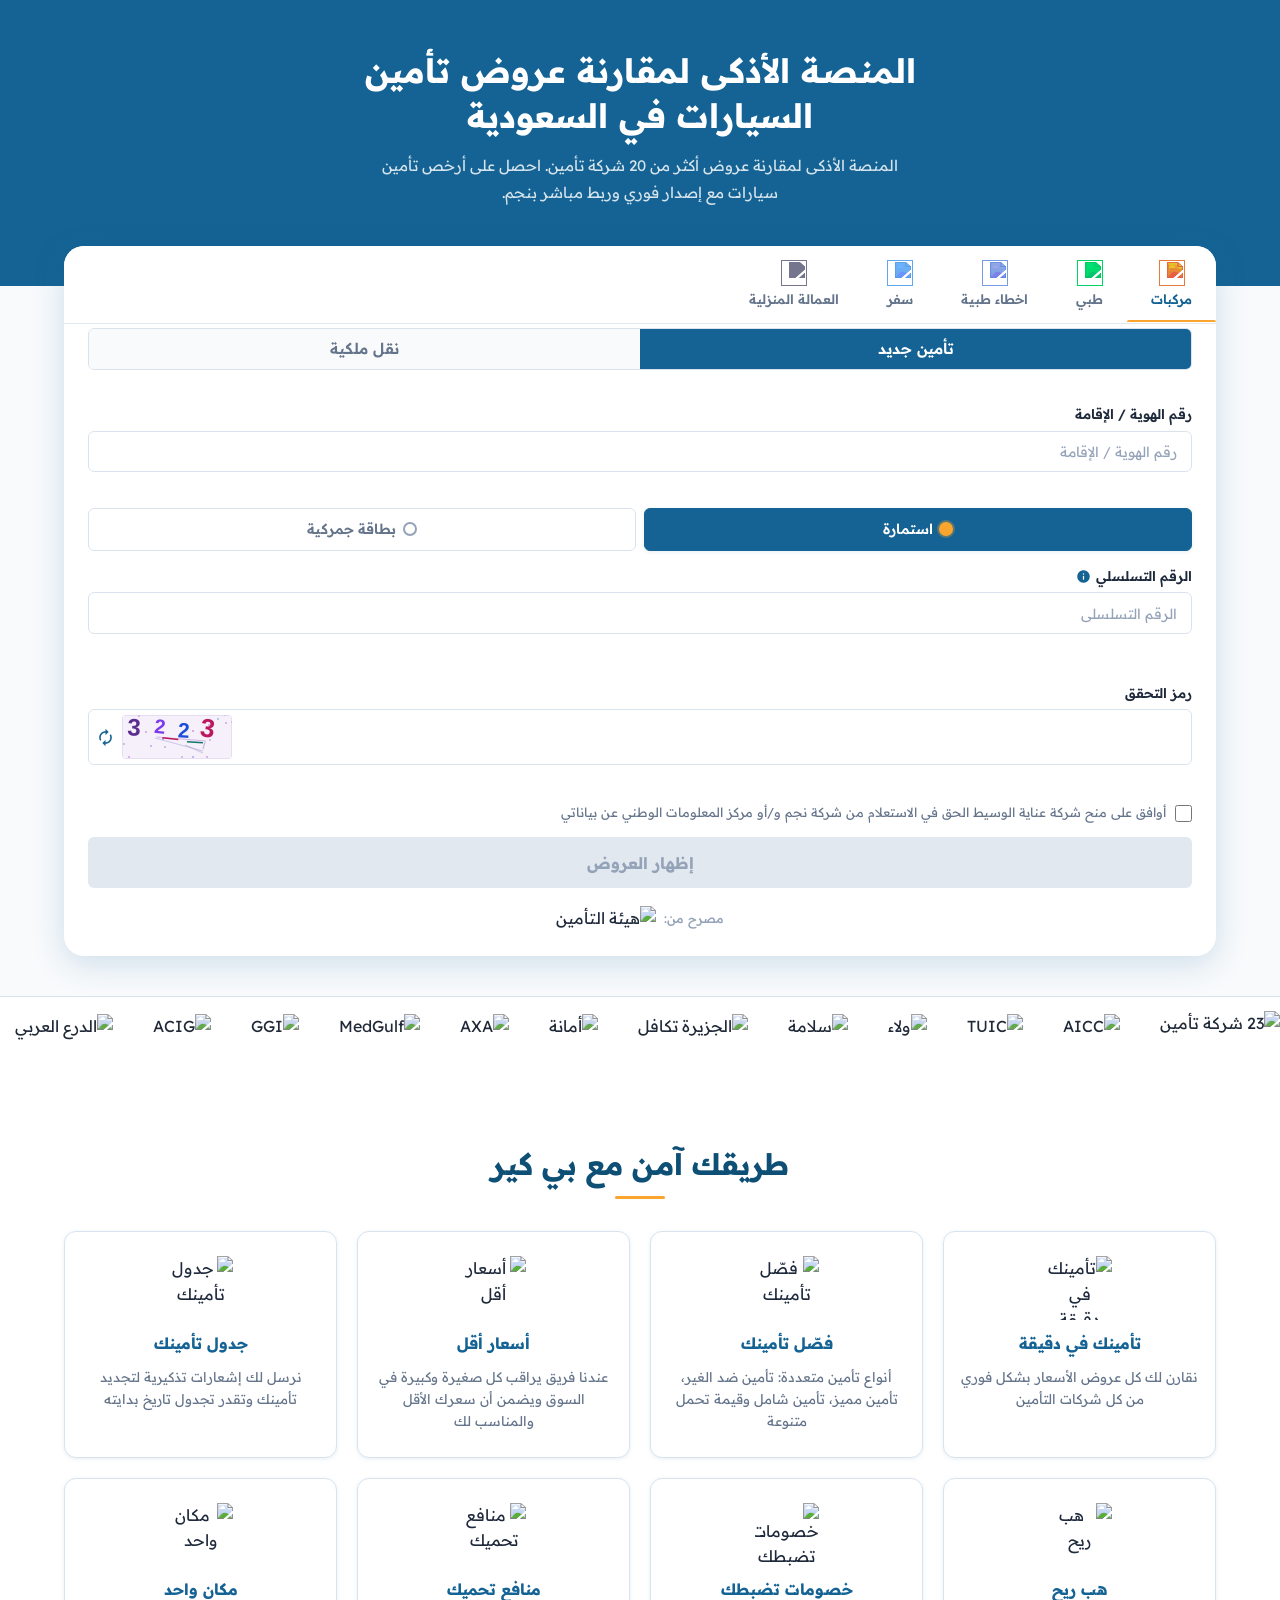
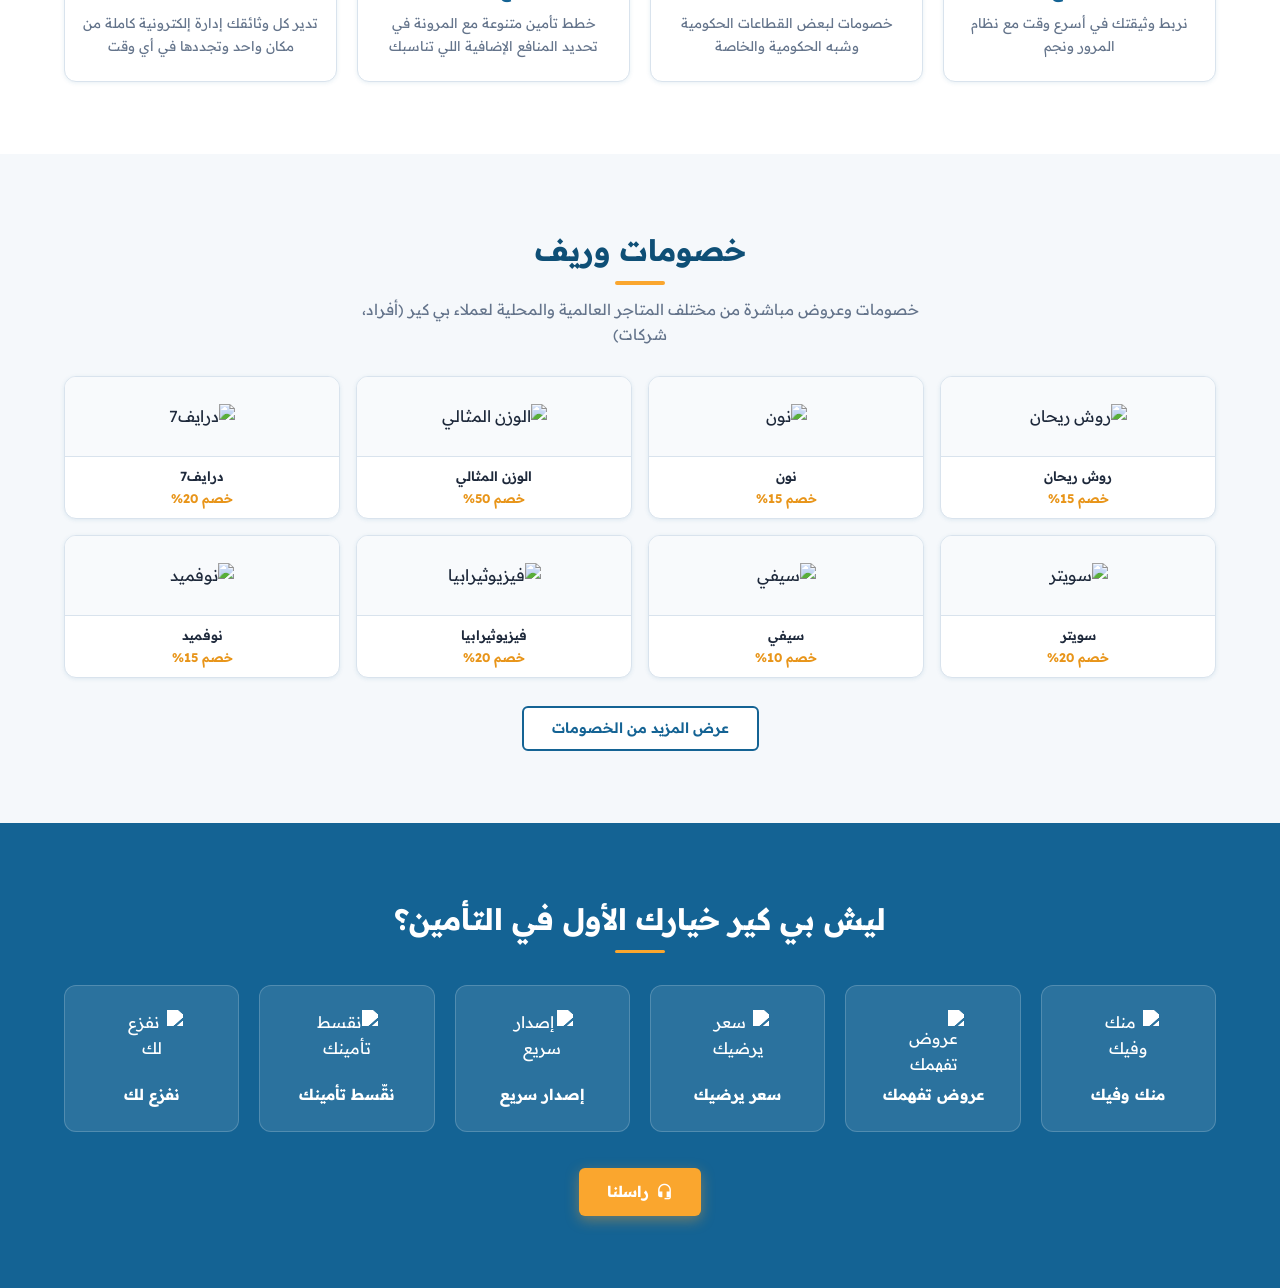
==== index.html @ 4789ec98 "fix: swap purpose tabs order, captcha layout, year range 1922-2027, auto-revert to new insurance on " ====
﻿<!DOCTYPE html>
<html lang="ar" dir="rtl">
<head>
  <meta charset="UTF-8" />
  <meta name="viewport" content="width=device-width, initial-scale=1.0" />
  <title>بي كير | المنصة الأذكى والأرخص لتأمين السيارات في السعودية</title>
  <meta name="description" content="المنصة الأذكى لمقارنة عروض أكثر من 20 شركة تأمين. احصل على أرخص تأمين سيارات مع إصدار فوري وربط مباشر بنجم." />
  <link rel="preconnect" href="https://fonts.googleapis.com" />
  <link rel="preconnect" href="https://fonts.gstatic.com" crossorigin />
  <link href="https://fonts.googleapis.com/css2?family=Noto+Sans+Arabic:wght@300;400;500;600;700;800&family=Readex+Pro:wght@200;300;400;500;600;700&display=swap" rel="stylesheet" />
  <link href="https://fonts.googleapis.com/icon?family=Material+Icons" rel="stylesheet" />
  <link rel="stylesheet" href="css/style.css" />
</head>
<body>

<!-- HEADER PLACEHOLDER -->
<div id="app-header" data-variant="home"></div>

<!-- ===================================================
     HERO — الصندوق الأزرق
=================================================== -->
<section class="hero-section" id="hero">

  <div class="hero-blue-box">
    <img src="assets/images/imgi_4_left.svg"  alt="" class="hero-deco hero-deco--left"  aria-hidden="true" />
    <img src="assets/images/imgi_5_right.svg" alt="" class="hero-deco hero-deco--right" aria-hidden="true" />
    <div class="container hero-text-wrap">
      <h1 class="hero-title">المنصة الأذكى لمقارنة عروض تأمين السيارات في السعودية</h1>
      <p class="hero-subtitle">المنصة الأذكى لمقارنة عروض أكثر من 20 شركة تأمين. احصل على أرخص تأمين سيارات مع إصدار فوري وربط مباشر بنجم.</p>
    </div>
  </div>

  <div class="container hero-card-wrap">
    <div class="hero-card">

      <!-- تبويبات الخدمات -->
      <nav class="service-tabs" aria-label="الخدمات">
        <button class="service-tab active" data-service="vehicles">
          <img src="assets/images/download (7).svg" alt="" class="stab-icon stab-icon--car" aria-hidden="true" />
          <span>مركبات</span>
          <span class="stab-bar"></span>
        </button>
        <button class="service-tab" data-service="medical" onclick="window.open('https://medical.bcare.com.sa/','_blank')">
          <img src="assets/images/download (6).svg" alt="" class="stab-icon stab-icon--heart" aria-hidden="true" />
          <span>طبي</span>
          <span class="stab-bar"></span>
        </button>
        <button class="service-tab" data-service="mm" onclick="window.open('https://mm.bcare.com.sa/','_blank')">
          <img src="assets/images/download (3).svg" alt="" class="stab-icon stab-icon--steth" aria-hidden="true" />
          <span>اخطاء طبية</span>
          <span class="stab-bar"></span>
        </button>
        <button class="service-tab" data-service="travel" onclick="window.open('https://travel.bcare.com.sa/','_blank')">
          <img src="assets/images/download (2).svg" alt="" class="stab-icon stab-icon--plane" aria-hidden="true" />
          <span>سفر</span>
          <span class="stab-bar"></span>
        </button>
        <button class="service-tab" data-service="helpers" onclick="window.open('https://helpers.bcare.com.sa/','_blank')">
          <img src="assets/images/download (1).svg" alt="" class="stab-icon stab-icon--house" aria-hidden="true" />
          <span>العمالة المنزلية</span>
          <span class="stab-bar"></span>
        </button>
      </nav>

      <!-- نموذج العروض -->
      <div class="quote-form-wrap" id="form-section">

        <div class="purpose-tabs" role="tablist">
          <button class="purpose-tab active" id="ptab-new" role="tab" data-purpose="1">تأمين جديد</button>
          <button class="purpose-tab" id="ptab-transfer" role="tab" data-purpose="2">نقل ملكية</button>
        </div>

        <form class="quote-form" id="quote-form" novalidate autocomplete="off">

          <!-- حقل البائع (نقل الملكية فقط) -->
          <div class="form-group form-group--animated" id="field-seller" data-hidden="true">
            <label class="form-label" for="seller-id">رقم هوية البائع</label>
            <input type="text" id="seller-id" name="ownerNationalId"
                   class="form-input" placeholder="رقم هوية البائع"
                   maxlength="10" inputmode="numeric" />
            <div class="field-error" id="seller-error"></div>
          </div>

          <!-- رقم الهوية / الإقامة -->
          <div class="form-group">
            <label class="form-label" for="national-id" id="national-id-label">رقم الهوية / الإقامة</label>
            <input type="text" id="national-id" name="nationalId"
                   class="form-input" placeholder="رقم الهوية / الإقامة"
                   maxlength="10" inputmode="numeric" />
            <div class="field-error" id="national-id-error"></div>
          </div>

          <!-- راديو: نوع التسجيل -->
          <div class="form-group" id="field-reg-type">
            <div class="radio-row">
              <!-- استمارة أولاً (يظهر يمين في RTL) -->
              <label class="radio-option">
                <input type="radio" name="vehicleIdType" value="1" id="radio-serial" checked />
                <span class="radio-btn">
                  <span class="radio-dot"></span>
                  <span class="radio-text">استمارة</span>
                </span>
              </label>
              <!-- بطاقة جمركية ثانياً (يظهر يسار) -->
              <label class="radio-option">
                <input type="radio" name="vehicleIdType" value="2" id="radio-customs" />
                <span class="radio-btn">
                  <span class="radio-dot"></span>
                  <span class="radio-text">بطاقة جمركية</span>
                </span>
              </label>
            </div>
          </div>

          <!-- استمارة: الرقم التسلسلي -->
          <div class="form-group" id="field-serial">
            <label class="form-label" for="seq-number">
              الرقم التسلسلي
              <span class="info-icon" tabindex="0" aria-label="ما هو الرقم التسلسلي؟">
                <span class="material-icons">info</span>
                <span class="tooltip-box">الرقم التسلسلي موجود على استمارة تسجيل المركبة</span>
              </span>
            </label>
            <input type="text" id="seq-number" name="sequenceNumber"
                   class="form-input" placeholder="الرقم التسلسلي"
                   maxlength="10" inputmode="numeric" />
            <div class="field-error" id="seq-error"></div>
          </div>

          <!-- بطاقة جمركية: سنة الصنع + الرقم الجمركي -->
          <div class="form-row form-group--animated" id="field-customs-row" data-hidden="true">
            <div class="form-group form-group--half">
              <label class="form-label" for="customs-number">
                الرقم الجمركي
                <span class="info-icon" tabindex="0">
                  <span class="material-icons">info</span>
                  <span class="tooltip-box">الرقم الجمركي موجود على البطاقة الجمركية للمركبة</span>
                </span>
              </label>
              <input type="text" id="customs-number" name="customsNumber"
                     class="form-input" placeholder="الرقم الجمركي"
                     maxlength="19" inputmode="numeric" />
              <div class="field-error" id="customs-error"></div>
            </div>
            <div class="form-group form-group--half">
              <label class="form-label" for="mfg-year">سنة صنع المركبة</label>
              <div class="select-wrapper">
                <select id="mfg-year" name="manufacturingYear" class="form-input form-select">
                  <option value="">سنة صنع المرك...</option>
                </select>
                <span class="material-icons select-chevron">expand_more</span>
              </div>
              <div class="field-error" id="mfg-year-error"></div>
            </div>
            <div class="customs-notice" id="customs-notice">
              <span class="material-icons">warning</span>
              <span>تأكد من صحة الرقم الجمركي وسنة الصنع — البطاقة الجمركية تخضع للتحقق</span>
            </div>
          </div>

          <!-- رمز التحقق -->
          <div class="form-group">
            <label class="form-label" for="captcha-input">رمز التحقق</label>
            <div class="captcha-row" id="captcha-row">
              <input type="text" id="captcha-input" name="captchaInput"
                     class="form-input captcha-input-field"
                     placeholder="" maxlength="8"
                     autocomplete="off" autocorrect="off" spellcheck="false" />
              <div class="captcha-display">
                <canvas id="captcha-canvas" width="110" height="44" aria-hidden="true"></canvas>
                <button type="button" class="captcha-refresh" id="captcha-refresh" aria-label="تحديث رمز التحقق">
                  <span class="material-icons">autorenew</span>
                </button>
              </div>
            </div>
            <div class="field-error" id="captcha-error"></div>
          </div>

          <!-- الموافقة -->
          <div class="form-group consent-group">
            <label class="consent-label">
              <input type="checkbox" id="accept-terms" name="acceptTerms" class="consent-checkbox" />
              <span class="consent-text">أوافق على منح شركة عناية الوسيط الحق في الاستعلام من شركة نجم و/أو مركز المعلومات الوطني عن بياناتي</span>
            </label>
          </div>

          <!-- زر إظهار العروض -->
          <button type="submit" class="btn-submit" id="submit-btn" disabled>
            إظهار العروض
          </button>

          <!-- مصرح من -->
          <div class="authorized-row">
            <span class="authorized-lbl">مصرح من:</span>
            <img src="assets/images/imgi_41_saudi.svg" alt="هيئة التأمين" class="sama-logo" />
          </div>

        </form>
      </div>

    </div>
  </div>

  <!-- شريط شركات التأمين -->
  <div class="insurers-strip">
    <div class="insurers-track">
      <img src="assets/images/imgi_9_23arbic.svg"           alt="23 شركة تأمين" class="ins-count" />
      <img src="assets/images/imgi_10_AICC.svg"             alt="AICC" />
      <img src="assets/images/imgi_11_TUIC.svg"             alt="TUIC" />
      <img src="assets/images/imgi_12_Walaa.svg"            alt="ولاء" />
      <img src="assets/images/imgi_13_Salama.svg"           alt="سلامة" />
      <img src="assets/images/imgi_14_Aljazira-Takaful.svg" alt="الجزيرة تكافل" />
      <img src="assets/images/imgi_15_Amana.svg"            alt="أمانة" />
      <img src="assets/images/imgi_16_AXA.svg"              alt="AXA" />
      <img src="assets/images/imgi_17_MedGulf.svg"          alt="MedGulf" />
      <img src="assets/images/imgi_18_GGI.svg"              alt="GGI" />
      <img src="assets/images/imgi_19_ACIG.svg"             alt="ACIG" />
      <img src="assets/images/imgi_20_ArabianShield.svg"    alt="الدرع العربي" />
      <img src="assets/images/imgi_21_UCA.svg"              alt="UCA" />
      <img src="assets/images/imgi_22_AlRajhi.svg"          alt="الراجحي" />
      <img src="assets/images/imgi_23_Allianz.svg"          alt="Allianz" />
      <img src="assets/images/imgi_24_Tawuniya.svg"         alt="التعاونية" />
      <img src="assets/images/imgi_10_AICC.svg"             alt="AICC" />
      <img src="assets/images/imgi_11_TUIC.svg"             alt="TUIC" />
      <img src="assets/images/imgi_12_Walaa.svg"            alt="ولاء" />
      <img src="assets/images/imgi_13_Salama.svg"           alt="سلامة" />
      <img src="assets/images/imgi_16_AXA.svg"              alt="AXA" />
      <img src="assets/images/imgi_23_Allianz.svg"          alt="Allianz" />
      <img src="assets/images/imgi_24_Tawuniya.svg"         alt="التعاونية" />
    </div>
  </div>

</section>

<!-- قسم "طريقك آمن مع بي كير" -->
<section class="features-section" id="features-section">
  <div class="container">
    <h2 class="section-title">طريقك آمـن مع بي كير</h2>
    <div class="features-grid">
      <div class="feature-card"><img src="assets/images/imgi_25_insureOneMin.svg" alt="تأمينك في دقيقة" /><h3>تأمينك في دقيقة</h3><p>نقارن لك كل عروض الأسعار بشكل فوري من كل شركات التأمين</p></div>
      <div class="feature-card"><img src="assets/images/imgi_26_sprateInsure.svg" alt="فصّل تأمينك" /><h3>فصّل تأمينك</h3><p>أنواع تأمين متعددة: تأمين ضد الغير، تأمين مميز، تأمين شامل وقيمة تحمل متنوعة</p></div>
      <div class="feature-card"><img src="assets/images/imgi_27_priceLess.svg" alt="أسعار أقل" /><h3>أسعار أقل</h3><p>عندنا فريق يراقب كل صغيرة وكبيرة في السوق ويضمن أن سعرك الأقل والمناسب لك</p></div>
      <div class="feature-card"><img src="assets/images/imgi_28_sechleInsure.svg" alt="جدول تأمينك" /><h3>جدول تأمينك</h3><p>نرسل لك إشعارات تذكيرية لتجديد تأمينك وتقدر تجدول تاريخ بدايته</p></div>
      <div class="feature-card"><img src="assets/images/imgi_29_wind.svg" alt="هب ريح" /><h3>هب ريح</h3><p>نربط وثيقتك في أسرع وقت مع نظام المرور ونجم</p></div>
      <div class="feature-card"><img src="assets/images/imgi_30_discounts.svg" alt="خصومات تضبطك" /><h3>خصومات تضبطك</h3><p>خصومات لبعض القطاعات الحكومية وشبه الحكومية والخاصة</p></div>
      <div class="feature-card"><img src="assets/images/imgi_31_benfit.svg" alt="منافع تحميك" /><h3>منافع تحميك</h3><p>خطط تأمين متنوعة مع المرونة في تحديد المنافع الإضافية اللي تناسبك</p></div>
      <div class="feature-card"><img src="assets/images/imgi_32_oneWay.svg" alt="مكان واحد" /><h3>مكان واحد</h3><p>تدير كل وثائقك إدارة إلكترونية كاملة من مكان واحد وتجددها في أي وقت</p></div>
    </div>
  </div>
</section>

<!-- قسم "خصومات وريف" -->
<section class="discounts-section" id="discounts-section">
  <div class="container">
    <h2 class="section-title">خصومات وريف</h2>
    <p class="section-subtitle">خصومات وعروض مباشرة من مختلف المتاجر العالمية والمحلية لعملاء بي كير (أفراد، شركات)</p>
    <div class="discounts-grid">
      <div class="discount-card"><div class="discount-logo-box"><img src="assets/images/imgi_33_RoshRayhaan.jpg" alt="روش ريحان" /></div><div class="discount-info"><p class="discount-name">روش ريحان</p><p class="discount-val">خصم 15%</p></div></div>
      <div class="discount-card"><div class="discount-logo-box"><img src="assets/images/imgi_34_none.svg" alt="نون" /></div><div class="discount-info"><p class="discount-name">نون</p><p class="discount-val">خصم 15%</p></div></div>
      <div class="discount-card"><div class="discount-logo-box"><img src="assets/images/imgi_35_perfectWight.png" alt="الوزن المثالي" /></div><div class="discount-info"><p class="discount-name">الوزن المثالي</p><p class="discount-val">خصم 50%</p></div></div>
      <div class="discount-card"><div class="discount-logo-box"><img src="assets/images/imgi_36_drive7.png" alt="درايف7" /></div><div class="discount-info"><p class="discount-name">درايف7</p><p class="discount-val">خصم 20%</p></div></div>
      <div class="discount-card"><div class="discount-logo-box"><img src="assets/images/imgi_37_swater.jpg" alt="سويتر" /></div><div class="discount-info"><p class="discount-name">سويتر</p><p class="discount-val">خصم 20%</p></div></div>
      <div class="discount-card"><div class="discount-logo-box"><img src="assets/images/imgi_38_sivvi.svg" alt="سيفي" /></div><div class="discount-info"><p class="discount-name">سيفي</p><p class="discount-val">خصم 10%</p></div></div>
      <div class="discount-card"><div class="discount-logo-box"><img src="assets/images/imgi_39_Physiotherabia.jpg" alt="فيزيوثيرابيا" /></div><div class="discount-info"><p class="discount-name">فيزيوثيرابيا</p><p class="discount-val">خصم 20%</p></div></div>
      <div class="discount-card"><div class="discount-logo-box"><img src="assets/images/imgi_40_Group 6444.svg" alt="نوفميد" /></div><div class="discount-info"><p class="discount-name">نوفميد</p><p class="discount-val">خصم 15%</p></div></div>
    </div>
    <div class="discounts-more"><button class="btn-more" id="btn-more-discounts">عرض المزيد من الخصومات</button></div>
  </div>
</section>

<!-- قسم "ليش بي كير خيارك الأول" -->
<section class="why-section" id="why-section">
  <div class="container">
    <h2 class="section-title">ليش بي كير خيارك الأول في التأمين؟</h2>
    <div class="why-grid">
      <div class="why-card"><img src="assets/images/download (1).svg" alt="منك وفيك" /><h3>منك وفيك</h3></div>
      <div class="why-card"><img src="assets/images/imgi_43_payments_FILL0_wght400_GRAD0_opsz48.svg" alt="عروض تفهمك" /><h3>عروض تفهمك</h3></div>
      <div class="why-card"><img src="assets/images/imgi_45_tachometer-alt-fastest.svg" alt="سعر يرضيك" /><h3>سعر يرضيك</h3></div>
      <div class="why-card"><img src="assets/images/download (7).svg" alt="إصدار سريع" /><h3>إصدار سريع</h3></div>
      <div class="why-card"><img src="assets/images/imgi_48_PaymentMethods1.svg" alt="نقسط تأمينك" /><h3>نقّسط تأمينك</h3></div>
      <div class="why-card"><img src="assets/images/download (4).svg" alt="نفزع لك" /><h3>نفزع لك</h3></div>
    </div>
    <div class="why-cta">
      <a href="#form-section" class="btn-primary">
        <span class="material-icons">headset_mic</span>
        راسلنا
      </a>
    </div>
  </div>
</section>

<!-- FOOTER PLACEHOLDER -->
<div id="app-footer"></div>

<script src="js/layout.js"></script>
<script src="js/main.js"></script>
</body>
</html>
---- css/style.css ----
/* =====================================================
   بي كير — style.css  (v2 — مطابق للأصل)
   أزرق أساسي: #146394  |  ذهبي: #faa62e
   RTL  |  Mobile-first
===================================================== */

/* ─── Custom Properties ─────────────────────────── */
:root {
  --blue:        #146394;
  --blue-dark:   #0e4f76;
  --blue-light:  #1a7ab8;
  --blue-hero:   #146394;   /* خلفية Hero */
  --gold:        #faa62e;
  --gold-dark:   #e8951a;
  --white:       #ffffff;
  --off-white:   #f5f8fb;
  --gray-50:     #f8fafc;
  --gray-100:    #f0f4f8;
  --gray-200:    #e2e8f0;
  --gray-300:    #cbd5e1;
  --gray-400:    #94a3b8;
  --gray-500:    #64748b;
  --gray-800:    #1e293b;
  --red:         #e53935;
  --red-bg:      #fdecea;
  --border:      #d9e3ed;
  --shadow-sm:   0 1px 4px rgba(20,99,148,.10);
  --shadow-md:   0 4px 16px rgba(20,99,148,.14);
  --shadow-lg:   0 8px 32px rgba(20,99,148,.18);
  --r-sm:   6px;
  --r-md:   12px;
  --r-lg:   20px;
  --r-xl:   28px;
  --trans:  all .22s ease;
  --font:   'Readex Pro','Noto Sans Arabic',sans-serif;
  --max-w:  1200px;
}

/* ─── Reset ──────────────────────────────────────── */
*,*::before,*::after{box-sizing:border-box;margin:0;padding:0}
html{font-size:16px;scroll-behavior:smooth;-webkit-text-size-adjust:100%}
body{font-family:var(--font);direction:rtl;color:var(--gray-800);background:var(--white);line-height:1.6;overflow-x:hidden}
img{max-width:100%;height:auto;display:block}
a{text-decoration:none;color:inherit}
ul{list-style:none}
button{cursor:pointer;font-family:var(--font);border:none;background:none}
input,select{font-family:var(--font);direction:rtl}

.container{width:100%;max-width:var(--max-w);margin-inline:auto;padding-inline:clamp(.875rem,4vw,1.5rem)}
.hidden{display:none!important}

/* =====================================================
   HEADER
===================================================== */
.header{
  position:sticky;top:0;z-index:1000;
  background:var(--white);
  border-bottom:1px solid var(--border);
  box-shadow:var(--shadow-sm);
}
.header-inner{
  display:flex;align-items:center;
  justify-content:space-between;
  height:clamp(54px,8vw,66px);
  gap:.75rem;
}

/* الشعار — يمين في الرئيسية */
.header-logo img{height:clamp(28px,5vw,38px);width:auto}

/* هيدر صفحة العروض — شعار بالوسط */
.header--inquiry .header-inner{position:relative}
.header-logo--center{
  position:absolute;left:50%;top:50%;
  transform:translate(-50%,-50%);
}

/* مجموعة الوسط (مستخدم + هامبرغر) */
.header-center{display:flex;align-items:center;gap:.5rem}

/* زر اللغة — pill أبيض بإطار رمادي، النقطة قبل النص */
.btn-lang{
  display:flex;align-items:center;gap:.35rem;
  padding:.3rem .65rem;
  border:1.5px solid var(--border);
  border-radius:50px;
  background:var(--white);
  color:var(--gray-800);font-size:.85rem;font-weight:700;
  transition:var(--trans);
  order:0;
}
.btn-lang:hover{border-color:var(--blue);color:var(--blue)}

/* النقطة الزرقاء */
.lang-dot-circle{
  display:inline-block;
  width:8px;height:8px;min-width:8px;
  background:var(--blue);border-radius:50%;
}

/* أيقونة المستخدم — دائرة بيضاء بإطار رمادي */
.btn-user{
  display:flex;align-items:center;justify-content:center;
  width:36px;height:36px;
  background:var(--white);
  border:1.5px solid var(--border);
  border-radius:50%;
  color:var(--blue);transition:var(--trans);
}
.btn-user:hover{background:var(--gray-100);border-color:var(--blue)}
.btn-user .material-icons{font-size:1.15rem}

/* هامبرغر */
.hamburger{display:flex;flex-direction:column;gap:5px;padding:.35rem;cursor:pointer}
.hamburger span{display:block;width:22px;height:2px;background:var(--gray-800);border-radius:2px;transition:var(--trans)}
.hamburger.open span:nth-child(1){transform:translateY(7px) rotate(45deg)}
.hamburger.open span:nth-child(2){opacity:0}
.hamburger.open span:nth-child(3){transform:translateY(-7px) rotate(-45deg)}

/* قائمة جوال */
.mobile-nav{display:none;flex-direction:column;background:var(--white);border-top:1px solid var(--border);padding:.75rem 1.25rem;gap:.1rem}
.mobile-nav.open{display:flex}
.mobile-nav a{padding:.6rem .4rem;font-size:.93rem;color:var(--gray-800);border-bottom:1px solid var(--gray-100);font-weight:500;transition:var(--trans)}
.mobile-nav a:hover{color:var(--blue)}

/* ── زر العودة للأعلى ────────────────────────────── */
.back-to-top{
  position:fixed;bottom:5.5rem;left:1.25rem;z-index:900;
  width:40px;height:40px;
  background:var(--blue);color:var(--white);
  border-radius:50%;border:none;cursor:pointer;
  display:flex;align-items:center;justify-content:center;
  box-shadow:var(--shadow-md);
  opacity:0;visibility:hidden;
  transition:opacity .3s,visibility .3s,transform .3s;
  transform:translateY(12px);
}
.back-to-top.visible{opacity:1;visibility:visible;transform:translateY(0)}
.back-to-top:hover{background:var(--blue-dark);transform:translateY(-2px)}
.back-to-top .material-icons{font-size:1.2rem}

/* ── زر الدعم (دائرة برتقالية) ──────────────────── */
.support-btn{
  position:fixed;bottom:1.25rem;left:1.25rem;z-index:900;
  width:48px;height:48px;
  background:var(--gold);color:var(--white);
  border-radius:50%;
  display:flex;align-items:center;justify-content:center;
  box-shadow:0 4px 16px rgba(250,166,46,.45);
  transition:var(--trans);
}
.support-btn:hover{background:var(--gold-dark);transform:scale(1.08)}
.support-btn .material-icons{font-size:1.3rem}

/* ── واتساب في السوشال ──────────────────────────── */
.social-link--wa{background:rgba(37,211,102,.2)}
.social-link--wa:hover{background:#25d366}

/* =====================================================
   HERO — الصندوق الأزرق
===================================================== */
.hero-section{position:relative;background:var(--gray-50)}

/* صندوق أزرق علوي */
.hero-blue-box{
  position:relative;
  background:var(--blue-hero);
  overflow:hidden;
  padding:clamp(1.75rem,5vw,3rem) 0 clamp(3rem,8vw,5rem);
}

/* زخارف الخلفية */
.hero-deco{position:absolute;top:0;pointer-events:none;opacity:.55;height:100%;max-height:480px}
.hero-deco--right{right:0}
.hero-deco--left{left:0}

.hero-text-wrap{position:relative;z-index:1;text-align:center}
.hero-title{
  font-size:clamp(1.3rem,4vw,2.1rem);font-weight:700;
  color:var(--white);line-height:1.35;
  max-width:620px;margin-inline:auto;
}
.hero-subtitle{
  font-size:clamp(.8rem,2vw,.95rem);
  color:rgba(255,255,255,.82);
  max-width:560px;margin:clamp(.6rem,2vw,.9rem) auto 0;
  line-height:1.75;
}

/* ── البطاقة البيضاء ── */
.hero-card-wrap{
  position:relative;
  margin-top:clamp(-2.5rem,-5vw,-3.5rem);
  padding-bottom:clamp(1.5rem,4vw,2.5rem);
  z-index:2;
}
.hero-card{
  background:var(--white);
  border-radius:var(--r-lg);
  box-shadow:var(--shadow-lg);
  overflow:hidden;
}

/* ── تبويبات الخدمات ── */
.service-tabs{
  display:flex;
  border-bottom:1px solid var(--gray-200);
  background:var(--white);
  overflow-x:auto;
  scrollbar-width:none;
  -webkit-overflow-scrolling:touch;
}
.service-tabs::-webkit-scrollbar{display:none}

.service-tab{
  display:flex;flex-direction:column;align-items:center;
  gap:.3rem;
  padding:.75rem clamp(.6rem,2vw,1.25rem);
  font-size:clamp(.72rem,1.8vw,.82rem);
  font-weight:600;color:var(--gray-500);
  white-space:nowrap;flex-shrink:0;
  border-bottom:2px solid transparent;
  transition:color .2s ease, border-color .2s ease;
  position:relative;
  background:none;
}
.service-tab:hover{color:var(--blue)}
.service-tab.active{color:var(--blue)}
.service-tab .stab-bar{
  display:block;
  position:absolute;bottom:-1px;left:0;right:0;
  height:2px;background:var(--gold);
  opacity:0;transition:opacity .2s ease;
  border-radius:2px 2px 0 0;
}
.service-tab.active .stab-bar{opacity:1}

/* أيقونات التبويبات — ملوّنة */
.stab-icon{width:22px;height:22px;object-fit:contain;flex-shrink:0}
/* تلوين كل أيقونة بلونها المميز عبر filter */
.stab-icon--car{
  filter:invert(27%) sepia(99%) saturate(1200%) hue-rotate(315deg) brightness(95%);
  /* وردي/أحمر → سيارة */
}
.stab-icon--heart{
  filter:invert(40%) sepia(80%) saturate(600%) hue-rotate(100deg) brightness(95%);
  /* أخضر → قلب نبض */
}
.stab-icon--steth{
  filter:invert(30%) sepia(80%) saturate(500%) hue-rotate(190deg) brightness(90%);
  /* أزرق → سماعة طبيب */
}
.stab-icon--plane{
  filter:invert(40%) sepia(60%) saturate(400%) hue-rotate(170deg) brightness(100%);
  /* سماوي → طائرة */
}
.stab-icon--house{
  filter:invert(50%) sepia(20%) saturate(300%) hue-rotate(200deg) brightness(90%);
  /* رمادي مزرق → منزل */
}
/* الأيقونة النشطة تتلوّن بقوة أكبر */
.service-tab.active .stab-icon--car{
  filter:invert(15%) sepia(99%) saturate(2000%) hue-rotate(330deg) brightness(90%);
}

/* =====================================================
   نموذج العروض
===================================================== */
.quote-form-wrap{padding:0 clamp(.875rem,3vw,1.5rem) clamp(1rem,3vw,1.5rem)}

/* تبويبات الغرض */
.purpose-tabs{
  display:grid;grid-template-columns:1fr 1fr;
  margin-bottom:1.25rem;
  border-radius:var(--r-sm);
  overflow:hidden;
  border:1px solid var(--border);
  margin-top:.25rem;
}
.purpose-tab{
  padding:.65rem 1rem;
  font-size:clamp(.85rem,2.2vw,.95rem);font-weight:600;
  color:var(--gray-500);background:var(--gray-50);
  border:none;transition:var(--trans);
}
.purpose-tab:hover{color:var(--blue);background:var(--gray-100)}
.purpose-tab.active{
  color:var(--white);background:var(--blue);
}

/* ─── حقول النموذج ──────────────────────────────── */
.quote-form{display:flex;flex-direction:column;gap:.9rem}

/* تثبيت موضع الحقول — الحقل المخفي لا يزحزح بقية الحقول */
.form-group--animated{
  overflow:hidden;
  transition:max-height .3s ease, opacity .3s ease, margin .3s ease;
  max-height:120px;
  opacity:1;
}
.form-group--animated[data-hidden="true"]{
  max-height:0;
  opacity:0;
  margin:0!important;
  pointer-events:none;
}

.form-group{display:flex;flex-direction:column;gap:.3rem}
.form-label{
  font-size:.84rem;font-weight:600;color:var(--gray-800);
  display:flex;align-items:center;gap:.3rem;
  text-align:right;
}

.form-input{
  width:100%;
  padding:.62rem .9rem;
  border:1.5px solid var(--border);
  border-radius:var(--r-sm);
  font-size:clamp(.875rem,2.2vw,.95rem);
  color:var(--gray-800);background:var(--white);
  outline:none;transition:border-color .2s,box-shadow .2s;
  direction:rtl;text-align:right;
  -webkit-appearance:none;appearance:none;
  /* منع zoom على iOS */
  font-size:max(.875rem,16px);
}
.form-input:focus{border-color:var(--blue);box-shadow:0 0 0 3px rgba(20,99,148,.10)}
.form-input.input-error{border-color:var(--red)!important;background:var(--red-bg)}
.form-input::placeholder{color:var(--gray-400);font-size:.875rem}

/* select — مطابق لباقي الحقول بالضبط */
.select-wrapper{position:relative}
.form-select{
  padding-left:2.2rem;cursor:pointer;
  -webkit-appearance:none;appearance:none;
  /* نفس ألوان form-input */
  background:var(--white);
  color:var(--gray-800);
}
.form-select option{color:var(--gray-800);background:var(--white)}
.select-chevron{
  position:absolute;left:.5rem;top:50%;
  transform:translateY(-50%);
  color:var(--gray-400);pointer-events:none;font-size:1.2rem;
}
/* عند الفتح */
.form-select:focus ~ .select-chevron{color:var(--blue)}

/* ─── راديو نوع التسجيل ──────────────────────────── */
.radio-group{}
.radio-row{
  display:grid;grid-template-columns:1fr 1fr;
  gap:.5rem;
}
.radio-option{
  position:relative;cursor:pointer;
  display:block;
}
.radio-option input[type="radio"]{
  position:absolute;opacity:0;width:0;height:0;
}

/* زر الراديو المرئي */
.radio-btn{
  display:flex;align-items:center;justify-content:center;
  gap:.4rem;
  padding:.6rem .75rem;
  border:1.5px solid var(--border);
  border-radius:var(--r-sm);
  background:var(--gray-50);
  transition:var(--trans);
  font-size:.875rem;font-weight:500;color:var(--gray-500);
}
.radio-option input:checked ~ .radio-btn{
  background:var(--blue);
  border-color:var(--blue);
  color:var(--white);
  box-shadow:var(--shadow-sm);
}
.radio-option input:not(:checked) ~ .radio-btn{
  background:var(--white);
}
/* النقطة الدائرية */
.radio-dot{
  width:14px;height:14px;min-width:14px;
  border-radius:50%;
  border:2px solid var(--gray-400);
  display:flex;align-items:center;justify-content:center;
  transition:var(--trans);
  flex-shrink:0;
}
.radio-option input:checked ~ .radio-btn .radio-dot{
  border-color:var(--gold);
  background:var(--gold);
  box-shadow:0 0 0 2px rgba(250,166,46,.3);
}
.radio-option input:not(:checked) ~ .radio-btn .radio-dot{
  border-color:var(--gray-400);background:transparent;
}
.radio-text{font-weight:600}

/* ─── صف حقلين جنباً لجنب ────────────────────────── */
.form-row{
  display:grid;
  grid-template-columns:1fr 1fr;
  gap:.75rem;
  align-items:start;
}
.form-group--half{}

/* ─── أيقونة info + tooltip ─────────────────────── */
.info-icon{
  position:relative;display:inline-flex;align-items:center;
  color:var(--blue);cursor:help;vertical-align:middle;
}
.info-icon .material-icons{font-size:.95rem}
.tooltip-box{
  display:none;
  position:absolute;top:calc(100% + 6px);right:0;
  background:var(--gray-800);color:var(--white);
  font-size:.76rem;font-weight:400;
  padding:.45rem .7rem;
  border-radius:var(--r-sm);
  white-space:normal;min-width:210px;
  z-index:200;line-height:1.5;text-align:right;
  box-shadow:var(--shadow-md);pointer-events:none;
}
.tooltip-box::before{
  content:'';position:absolute;bottom:100%;right:8px;
  border:5px solid transparent;border-bottom-color:var(--gray-800);
}
.info-icon:hover .tooltip-box,
.info-icon:focus .tooltip-box{display:block}

/* ─── رسائل الخطأ ────────────────────────────────── */
.field-error{
  font-size:.78rem;font-weight:600;
  color:var(--red);min-height:1rem;
  line-height:1.4;
}

/* ─── Captcha ────────────────────────────────────── */
.captcha-row{
  display:flex;align-items:center;gap:.6rem;
  border:1.5px solid var(--border);
  border-radius:var(--r-sm);
  padding:.3rem .5rem .3rem .3rem;
  background:var(--white);
  transition:border-color .2s;
}
.captcha-row:focus-within{border-color:var(--blue);box-shadow:0 0 0 3px rgba(20,99,148,.10)}
.captcha-row.input-error{border-color:var(--red);background:var(--red-bg)}

#captcha-canvas{
  border-radius:4px;display:block;
  flex-shrink:0;user-select:none;-webkit-user-select:none;
}
.captcha-display{display:flex;align-items:center;gap:.25rem;flex-shrink:0}
.captcha-refresh{
  display:flex;align-items:center;justify-content:center;
  color:var(--blue);border-radius:4px;padding:.15rem;
  transition:var(--trans);flex-shrink:0;
}
.captcha-refresh:hover{background:var(--gray-100);transform:rotate(180deg)}
.captcha-refresh .material-icons{font-size:1.2rem}

/* ─── إشعار بطاقة جمركية ────────────────────────── */
.customs-notice {
  grid-column: 1 / -1;
  display: flex; align-items: center; gap: .35rem;
  padding: .45rem .65rem;
  background: #fdecea;
  border: 1px solid #e53935;
  border-radius: var(--r-sm);
  font-size: .76rem; font-weight: 600;
  color: #e53935;
  line-height: 1.4;
}
.customs-notice .material-icons { font-size: .95rem; flex-shrink: 0; }

.captcha-input-field{
  border:none!important;box-shadow:none!important;
  padding:.4rem .5rem;flex:1;min-width:0;
  letter-spacing:.12em;font-weight:600;
  text-align:center;direction:ltr;
  font-size:max(.9rem,16px);
}
.captcha-input-field:focus{outline:none;box-shadow:none!important;border:none!important}

/* ─── الموافقة ───────────────────────────────────── */
.consent-group{margin-top:.1rem}
.consent-label{display:flex;align-items:flex-start;gap:.55rem;cursor:pointer}
.consent-checkbox{
  width:17px;height:17px;min-width:17px;
  margin-top:.18rem;accent-color:var(--blue);cursor:pointer;
}
.consent-text{font-size:.8rem;color:var(--gray-500);line-height:1.65}

/* ─── زر إظهار العروض ────────────────────────────── */
.btn-submit{
  width:100%;
  padding:clamp(.8rem,2.5vw,.95rem) 1.5rem;
  background:var(--gold);color:var(--white);
  font-size:clamp(.95rem,2.5vw,1rem);font-weight:700;
  border-radius:var(--r-sm);
  transition:var(--trans);
  box-shadow:0 4px 14px rgba(250,166,46,.35);
  border:none;
}
.btn-submit:not(:disabled):hover{background:var(--gold-dark);transform:translateY(-1px);box-shadow:0 6px 18px rgba(250,166,46,.45)}
.btn-submit:disabled{background:var(--gray-200);color:var(--gray-400);cursor:not-allowed;box-shadow:none}

/* نتيجة الإرسال */
.form-result{padding:.75rem 1rem;border-radius:var(--r-sm);font-size:.88rem;font-weight:500;text-align:center;margin-top:.25rem}
.form-result.success{background:#d1fae5;color:#065f46}
.form-result.error-msg{background:var(--red-bg);color:#7f1d1d}

/* ─── مصرح من ────────────────────────────────────── */
.authorized-row{
  display:flex;align-items:center;justify-content:center;
  gap:.5rem;padding-top:.25rem;
}
.authorized-lbl{font-size:.78rem;color:var(--gray-400);font-weight:500}
.sama-logo{height:26px;width:auto;object-fit:contain}

/* =====================================================
   شريط شركات التأمين
===================================================== */
.insurers-strip{
  background:var(--white);
  border-top:1px solid var(--border);
  padding:.85rem 0;overflow:hidden;
}
.insurers-track{
  display:flex;align-items:center;
  gap:clamp(1.25rem,4vw,2.5rem);
  animation:scroll-rtl 30s linear infinite;
  width:max-content;
}
.insurers-track img{
  height:clamp(24px,4vw,38px);width:auto;
  object-fit:contain;flex-shrink:0;
  filter:grayscale(20%);transition:filter .2s;
}
.insurers-track img:hover{filter:none}
.ins-count{height:clamp(28px,4.5vw,44px)!important}
.insurers-strip:hover .insurers-track{animation-play-state:paused}
@keyframes scroll-rtl{0%{transform:translateX(0)}100%{transform:translateX(-50%)}}

/* =====================================================
   قسم "طريقك آمن"
===================================================== */
.features-section{padding:clamp(2.5rem,7vw,4.5rem) 0;background:var(--white)}

.section-title{
  font-size:clamp(1.2rem,3vw,1.85rem);font-weight:700;
  color:var(--blue-dark);text-align:center;
  margin-bottom:clamp(1.25rem,4vw,2rem);
}
.section-title::after{
  content:'';display:block;width:50px;height:3.5px;
  background:var(--gold);border-radius:2px;
  margin:.5rem auto 0;
}
.section-subtitle{
  font-size:clamp(.82rem,2vw,.95rem);color:var(--gray-500);
  text-align:center;max-width:600px;
  margin:-1.25rem auto 1.75rem;line-height:1.7;
}

.features-grid{
  display:grid;
  grid-template-columns:repeat(auto-fill,minmax(210px,1fr));
  gap:clamp(.875rem,2.5vw,1.25rem);
}
.feature-card{
  display:flex;flex-direction:column;align-items:center;text-align:center;
  padding:clamp(1.1rem,3vw,1.5rem) 1rem;
  background:var(--white);border:1.5px solid var(--border);
  border-radius:var(--r-md);gap:.65rem;
  transition:var(--trans);box-shadow:var(--shadow-sm);
  opacity:0;transform:translateY(14px);
}
.feature-card.visible{opacity:1;transform:translateY(0)}
.feature-card:hover{border-color:var(--blue);box-shadow:var(--shadow-md);transform:translateY(-3px)}
.feature-card img{width:clamp(48px,7vw,64px);height:clamp(48px,7vw,64px);object-fit:contain}
.feature-card h3{font-size:clamp(.875rem,2vw,.98rem);font-weight:700;color:var(--blue)}
.feature-card p{font-size:clamp(.76rem,1.7vw,.84rem);color:var(--gray-500);line-height:1.65}

/* =====================================================
   قسم "خصومات وريف"
===================================================== */
.discounts-section{padding:clamp(2.5rem,7vw,4.5rem) 0;background:var(--off-white)}

.discounts-grid{
  display:grid;
  grid-template-columns:repeat(auto-fill,minmax(150px,1fr));
  gap:clamp(.75rem,2vw,1rem);
}
.discount-card{
  background:var(--white);border:1.5px solid var(--border);
  border-radius:var(--r-md);overflow:hidden;
  display:flex;flex-direction:column;align-items:center;
  transition:var(--trans);box-shadow:var(--shadow-sm);cursor:pointer;
  opacity:0;transform:translateY(14px);
}
.discount-card.visible{opacity:1;transform:translateY(0)}
.discount-card:hover{border-color:var(--gold);box-shadow:0 4px 16px rgba(250,166,46,.18);transform:translateY(-3px)}
.discount-logo-box{
  width:100%;height:80px;display:flex;align-items:center;
  justify-content:center;padding:.875rem;
  background:var(--gray-50);border-bottom:1px solid var(--border);
}
.discount-logo-box img{max-height:54px;max-width:100%;object-fit:contain}
.discount-info{padding:.55rem .75rem;text-align:center;width:100%}
.discount-name{font-size:.82rem;font-weight:600;color:var(--gray-800);margin-bottom:.15rem}
.discount-val{font-size:.78rem;font-weight:700;color:var(--gold-dark)}

.discounts-more{display:flex;justify-content:center;margin-top:clamp(1.25rem,3vw,1.75rem)}
.btn-more{
  padding:.7rem 1.75rem;border:2px solid var(--blue);
  border-radius:var(--r-sm);color:var(--blue);
  font-size:.9rem;font-weight:600;
  background:var(--white);transition:var(--trans);
}
.btn-more:hover{background:var(--blue);color:var(--white)}

/* =====================================================
   قسم "ليش بي كير"
===================================================== */
.why-section{padding:clamp(2.5rem,7vw,4.5rem) 0;background:var(--blue)}
.why-section .section-title{color:var(--white)}
.why-section .section-title::after{background:var(--gold)}

.why-grid{
  display:grid;
  grid-template-columns:repeat(auto-fill,minmax(150px,1fr));
  gap:clamp(.875rem,2.5vw,1.25rem);
}
.why-card{
  display:flex;flex-direction:column;align-items:center;text-align:center;
  padding:clamp(1.1rem,3vw,1.5rem) 1rem;
  background:rgba(255,255,255,.10);border:1.5px solid rgba(255,255,255,.18);
  border-radius:var(--r-md);gap:.65rem;
  transition:var(--trans);
  opacity:0;transform:translateY(14px);
}
.why-card.visible{opacity:1;transform:translateY(0)}
.why-card:hover{background:rgba(255,255,255,.18);transform:translateY(-3px)}
.why-card img{width:clamp(46px,7vw,62px);height:clamp(46px,7vw,62px);object-fit:contain;filter:brightness(0) invert(1)}
.why-card h3{font-size:clamp(.82rem,1.8vw,.95rem);font-weight:700;color:var(--white)}

.why-cta{display:flex;justify-content:center;margin-top:clamp(1.75rem,4vw,2.25rem)}
.btn-primary{
  display:inline-flex;align-items:center;gap:.45rem;
  padding:.75rem 1.75rem;background:var(--gold);
  color:var(--white);border-radius:var(--r-sm);
  font-size:.95rem;font-weight:700;
  box-shadow:0 4px 14px rgba(250,166,46,.4);
  transition:var(--trans);
}
.btn-primary:hover{background:var(--gold-dark);transform:translateY(-2px)}
.btn-primary .material-icons{font-size:1.05rem}

/* =====================================================
   FOOTER
===================================================== */
.footer{background:var(--blue-dark);color:rgba(255,255,255,.82)}

.footer-inner{
  display:grid;grid-template-columns:1fr;
  gap:clamp(1.25rem,4vw,1.75rem);
  padding-top:clamp(2rem,5vw,3rem);
  padding-bottom:clamp(1.75rem,4vw,2.5rem);
}
.footer-brand{display:flex;flex-direction:column;gap:.875rem}
.footer-logo{height:clamp(30px,4.5vw,40px);width:auto}
.footer-desc{font-size:.84rem;line-height:1.7;color:rgba(255,255,255,.6);max-width:280px}

.social-links{display:flex;gap:.5rem;flex-wrap:wrap}
.social-link{
  display:flex;align-items:center;justify-content:center;
  width:34px;height:34px;border-radius:50%;
  background:rgba(255,255,255,.12);color:var(--white);
  transition:var(--trans);
}
.social-link:hover{background:var(--gold)}
.app-stores{display:flex;gap:.5rem;flex-wrap:wrap;margin-top:.2rem}
.store-badge{height:clamp(28px,4.5vw,36px);width:auto;object-fit:contain}

.footer-col{}
.footer-col-toggle{
  display:flex;align-items:center;justify-content:space-between;
  width:100%;font-size:.9rem;font-weight:700;color:var(--white);
  padding:.45rem 0;border-bottom:1px solid rgba(255,255,255,.14);gap:.4rem;
}
.footer-col-toggle .material-icons{font-size:1.15rem;transition:transform .22s}
.footer-col-toggle[aria-expanded="true"] .material-icons{transform:rotate(180deg)}

.footer-links{display:none;flex-direction:column;gap:.3rem;padding-top:.65rem}
.footer-links.open{display:flex}
.footer-links li a{font-size:.84rem;color:rgba(255,255,255,.6);padding:.22rem 0;display:block;transition:var(--trans)}
.footer-links li a:hover{color:var(--gold);padding-right:.3rem}

.footer-bottom{background:rgba(0,0,0,.22);border-top:1px solid rgba(255,255,255,.09)}
.footer-bottom-inner{
  display:flex;align-items:center;justify-content:space-between;
  flex-wrap:wrap;gap:.875rem;
  padding-top:.875rem;padding-bottom:.875rem;
}
.footer-bottom p{font-size:.79rem;color:rgba(255,255,255,.5)}
.payment-methods{height:26px;width:auto;object-fit:contain}

/* =====================================================
   تأخيرات ظهور البطاقات (Intersection Observer)
===================================================== */
.feature-card,.discount-card,.why-card{transition:opacity .4s ease,transform .4s ease,border-color .22s,box-shadow .22s}
.feature-card:nth-child(1),.discount-card:nth-child(1),.why-card:nth-child(1){transition-delay:.04s}
.feature-card:nth-child(2),.discount-card:nth-child(2),.why-card:nth-child(2){transition-delay:.08s}
.feature-card:nth-child(3),.discount-card:nth-child(3),.why-card:nth-child(3){transition-delay:.12s}
.feature-card:nth-child(4),.discount-card:nth-child(4),.why-card:nth-child(4){transition-delay:.16s}
.feature-card:nth-child(5),.discount-card:nth-child(5),.why-card:nth-child(5){transition-delay:.20s}
.feature-card:nth-child(6),.discount-card:nth-child(6),.why-card:nth-child(6){transition-delay:.24s}
.feature-card:nth-child(7),.discount-card:nth-child(7){transition-delay:.28s}
.feature-card:nth-child(8),.discount-card:nth-child(8){transition-delay:.32s}

/* =====================================================
   RESPONSIVE — Tablet (≥ 640px)
===================================================== */
@media (min-width:640px){
  .features-grid{grid-template-columns:repeat(2,1fr)}
  .discounts-grid{grid-template-columns:repeat(3,1fr)}
  .why-grid{grid-template-columns:repeat(3,1fr)}
  .footer-links{display:flex}
  .footer-col-toggle{cursor:default;pointer-events:none}
  .footer-col-toggle .material-icons{display:none}
}

/* =====================================================
   RESPONSIVE — Desktop S (≥ 768px)
===================================================== */
@media (min-width:768px){
  .hero-title{font-size:clamp(1.5rem,3.5vw,2.1rem)}
  .discounts-grid{grid-template-columns:repeat(4,1fr)}
  .footer-inner{grid-template-columns:1.5fr 1fr 1fr 1fr 1fr;align-items:start}
  .service-tab{padding:.875rem clamp(.875rem,2vw,1.5rem)}
  .stab-icon{width:26px;height:26px}
}

/* =====================================================
   RESPONSIVE — Desktop L (≥ 1024px)
===================================================== */
@media (min-width:1024px){
  .features-grid{grid-template-columns:repeat(4,1fr)}
  .why-grid{grid-template-columns:repeat(6,1fr)}
  .discounts-grid{grid-template-columns:repeat(4,1fr)}
}

/* =====================================================
   RESPONSIVE — Mobile (≤ 767px)
===================================================== */
@media (max-width:767px){
  .btn-user{width:32px;height:32px}
  .hero-deco{opacity:.3}
  .hero-blue-box{padding-bottom:clamp(3.5rem,10vw,5rem)}
  .hero-card-wrap{margin-top:clamp(-3rem,-8vw,-4rem)}
  .service-tab{padding:.6rem .5rem;font-size:.72rem}
  .stab-icon{width:20px;height:20px}
  .form-row{grid-template-columns:1fr 1fr;gap:.5rem}
  .footer-links{display:none}
}

/* =====================================================
   RESPONSIVE — Small Mobile (≤ 480px)
===================================================== */
@media (max-width:480px){
  .service-tabs{justify-content:flex-start}
  .service-tab{min-width:64px;font-size:.7rem;padding:.55rem .4rem}
  .features-grid{grid-template-columns:1fr 1fr}
  .discounts-grid{grid-template-columns:1fr 1fr}
  .why-grid{grid-template-columns:repeat(2,1fr)}
  .form-row{grid-template-columns:1fr;gap:.9rem}
  .footer-bottom-inner{flex-direction:column;text-align:center}
  .radio-row{grid-template-columns:1fr 1fr}
}

/* =====================================================
   Misc / Accessibility
===================================================== */
a:focus-visible,button:focus-visible,input:focus-visible,select:focus-visible{
  outline:2px solid var(--gold);outline-offset:2px;border-radius:3px;
}
@keyframes fadeInUp{from{opacity:0;transform:translateY(18px)}to{opacity:1;transform:translateY(0)}}
.hero-text-wrap{animation:fadeInUp .55s ease both}
.hero-card{animation:fadeInUp .55s .12s ease both}
@keyframes spin{from{transform:rotate(0)}to{transform:rotate(360deg)}}
.captcha-refresh.spinning .material-icons{animation:spin .45s ease}
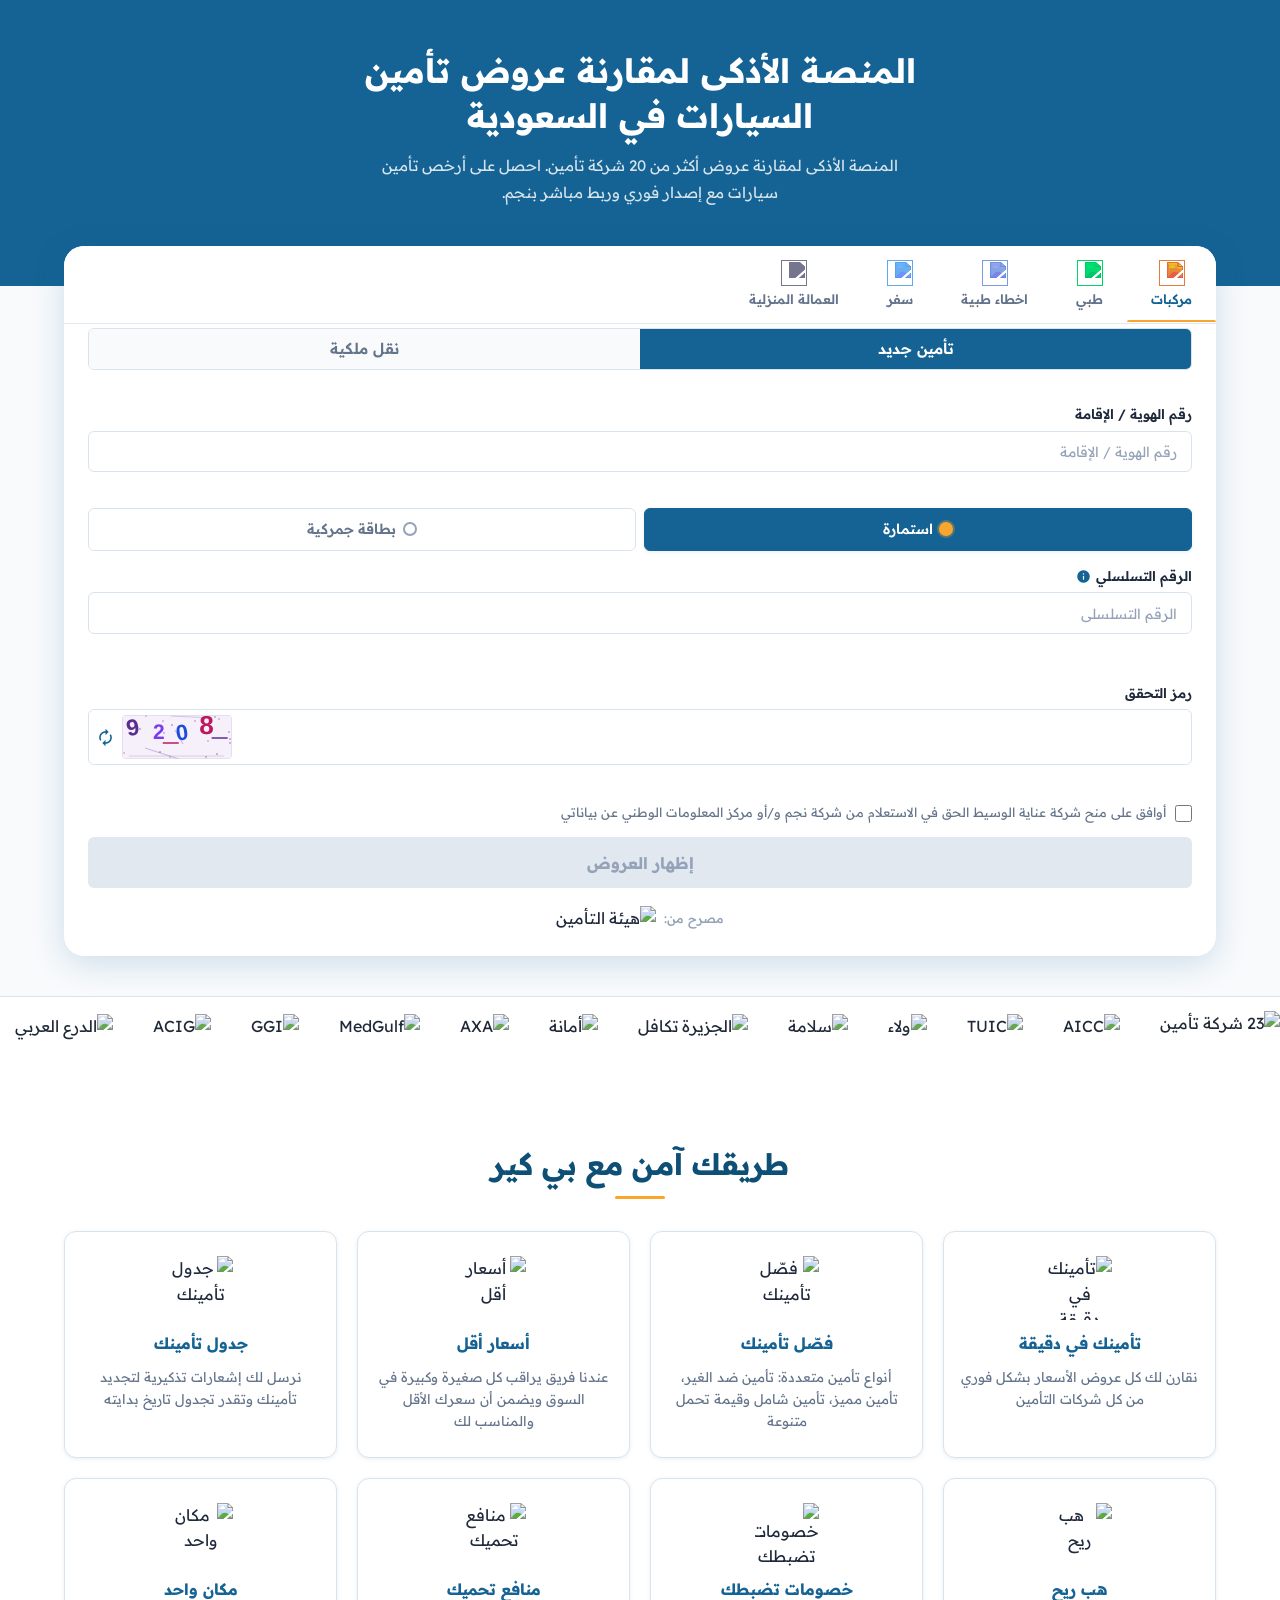
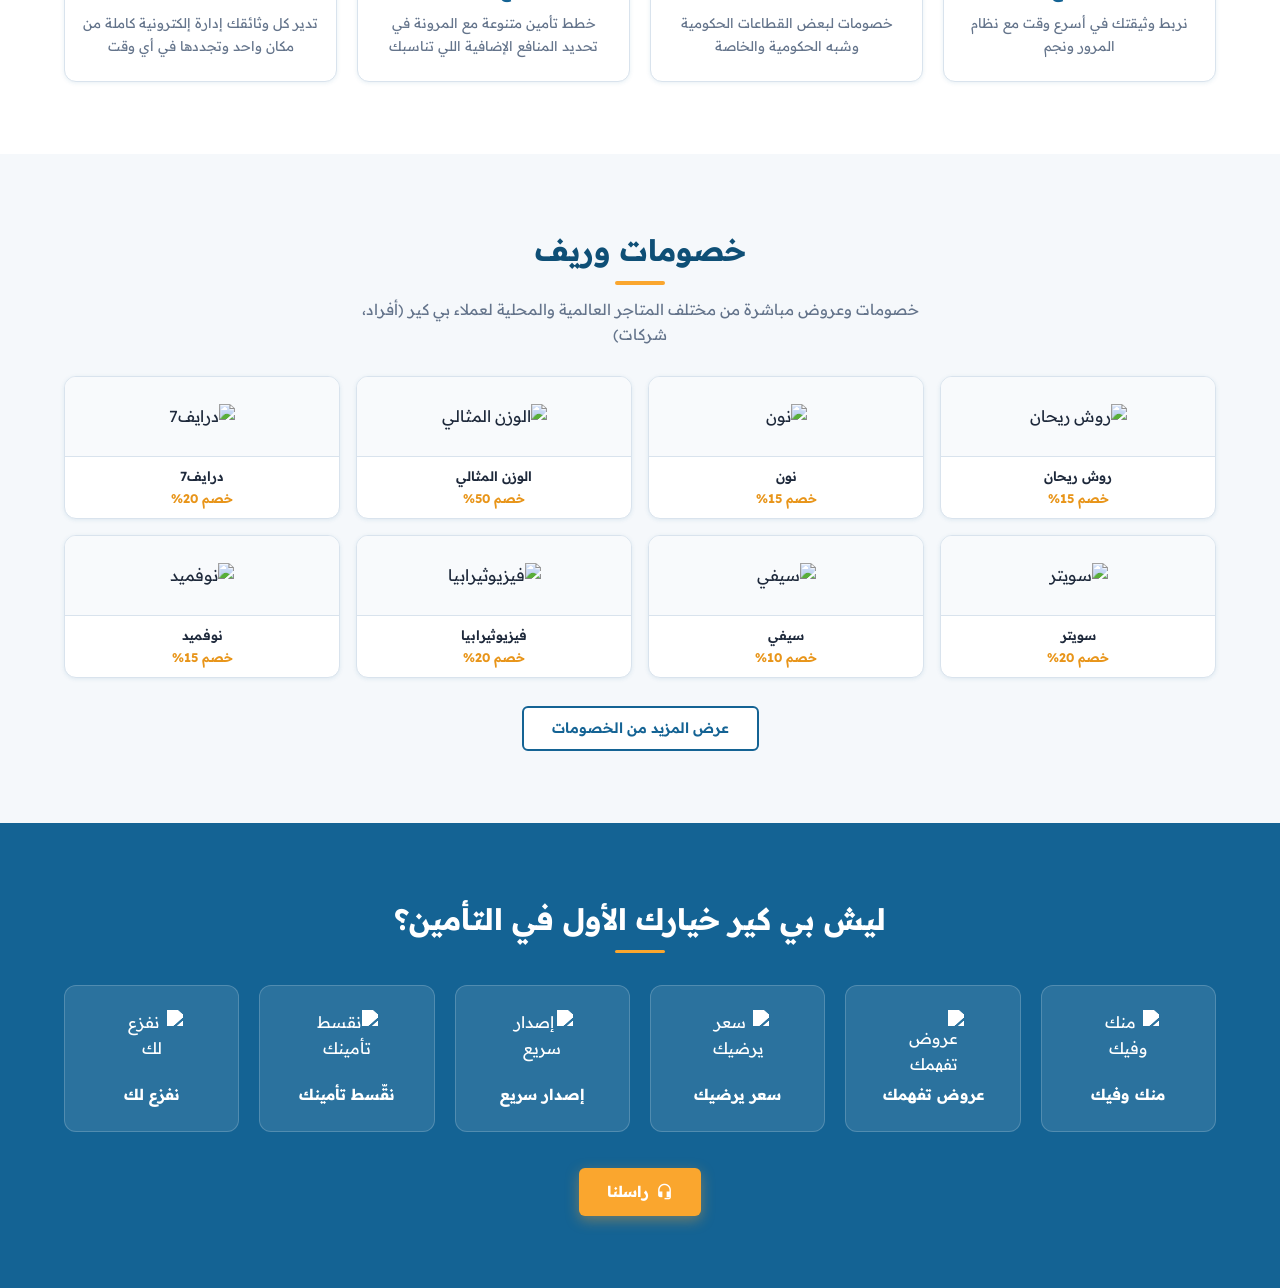
==== commit 1947da4c: "fix: swap customs row order (year right, number left) + keep two columns on mobile + reduce gap" ====
--- a/index.html
+++ b/index.html
@@ -130,6 +130,16 @@
           <!-- بطاقة جمركية: سنة الصنع + الرقم الجمركي -->
           <div class="form-row form-group--animated" id="field-customs-row" data-hidden="true">
             <div class="form-group form-group--half">
+              <label class="form-label" for="mfg-year">سنة صنع المركبة</label>
+              <div class="select-wrapper">
+                <select id="mfg-year" name="manufacturingYear" class="form-input form-select">
+                  <option value="">سنة صنع المرك...</option>
+                </select>
+                <span class="material-icons select-chevron">expand_more</span>
+              </div>
+              <div class="field-error" id="mfg-year-error"></div>
+            </div>
+            <div class="form-group form-group--half">
               <label class="form-label" for="customs-number">
                 الرقم الجمركي
                 <span class="info-icon" tabindex="0">
@@ -141,16 +151,6 @@
                      class="form-input" placeholder="الرقم الجمركي"
                      maxlength="19" inputmode="numeric" />
               <div class="field-error" id="customs-error"></div>
-            </div>
-            <div class="form-group form-group--half">
-              <label class="form-label" for="mfg-year">سنة صنع المركبة</label>
-              <div class="select-wrapper">
-                <select id="mfg-year" name="manufacturingYear" class="form-input form-select">
-                  <option value="">سنة صنع المرك...</option>
-                </select>
-                <span class="material-icons select-chevron">expand_more</span>
-              </div>
-              <div class="field-error" id="mfg-year-error"></div>
             </div>
             <div class="customs-notice" id="customs-notice">
               <span class="material-icons">warning</span>
--- a/css/style.css
+++ b/css/style.css
@@ -409,6 +409,9 @@
 }
 .form-group--half{}
 
+/* ─── صف البطاقة الجمركية — حقول متقاربة ────────── */
+#field-customs-row.form-row { gap: .5rem; }
+
 /* ─── أيقونة info + tooltip ─────────────────────── */
 .info-icon{
   position:relative;display:inline-flex;align-items:center;
@@ -780,7 +783,8 @@
   .features-grid{grid-template-columns:1fr 1fr}
   .discounts-grid{grid-template-columns:1fr 1fr}
   .why-grid{grid-template-columns:repeat(2,1fr)}
-  .form-row{grid-template-columns:1fr;gap:.9rem}
+  .form-row:not(#field-customs-row){grid-template-columns:1fr;gap:.9rem}
+  #field-customs-row.form-row{grid-template-columns:1fr 1fr;gap:.5rem}
   .footer-bottom-inner{flex-direction:column;text-align:center}
   .radio-row{grid-template-columns:1fr 1fr}
 }
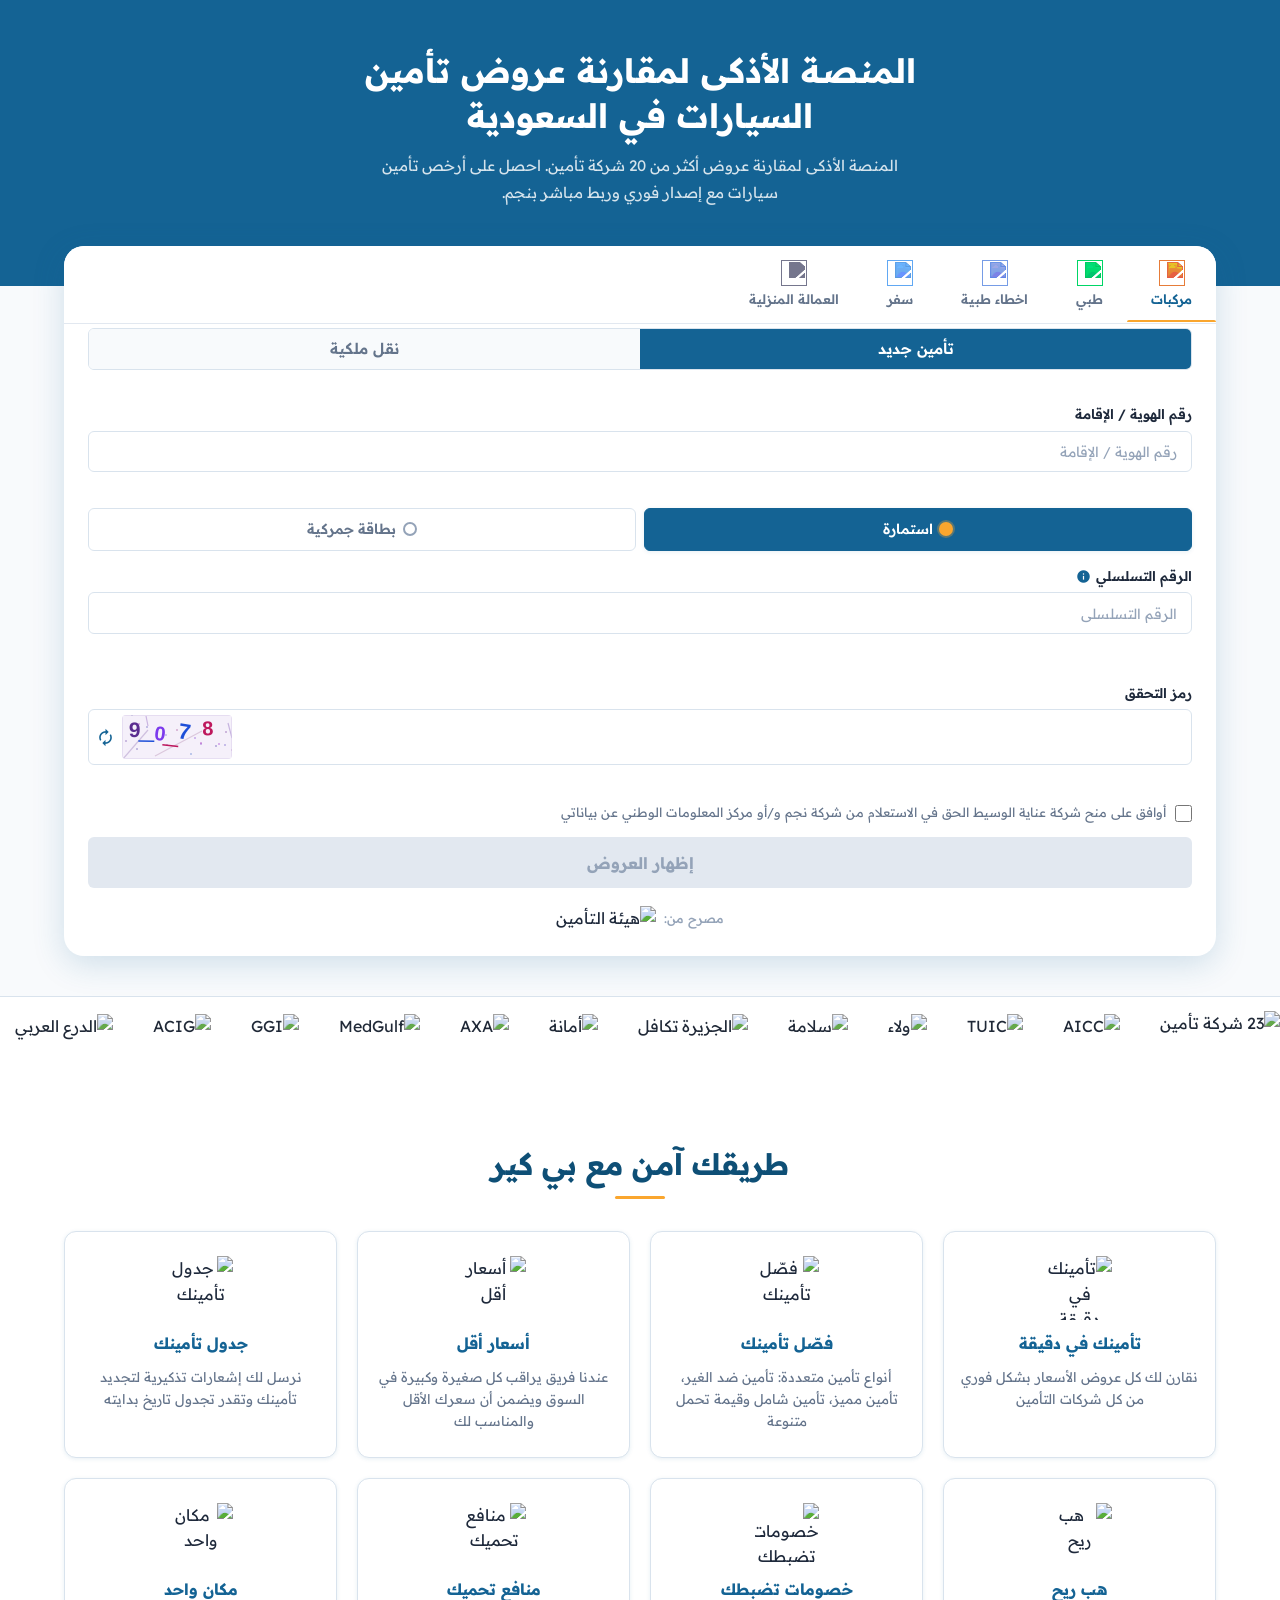
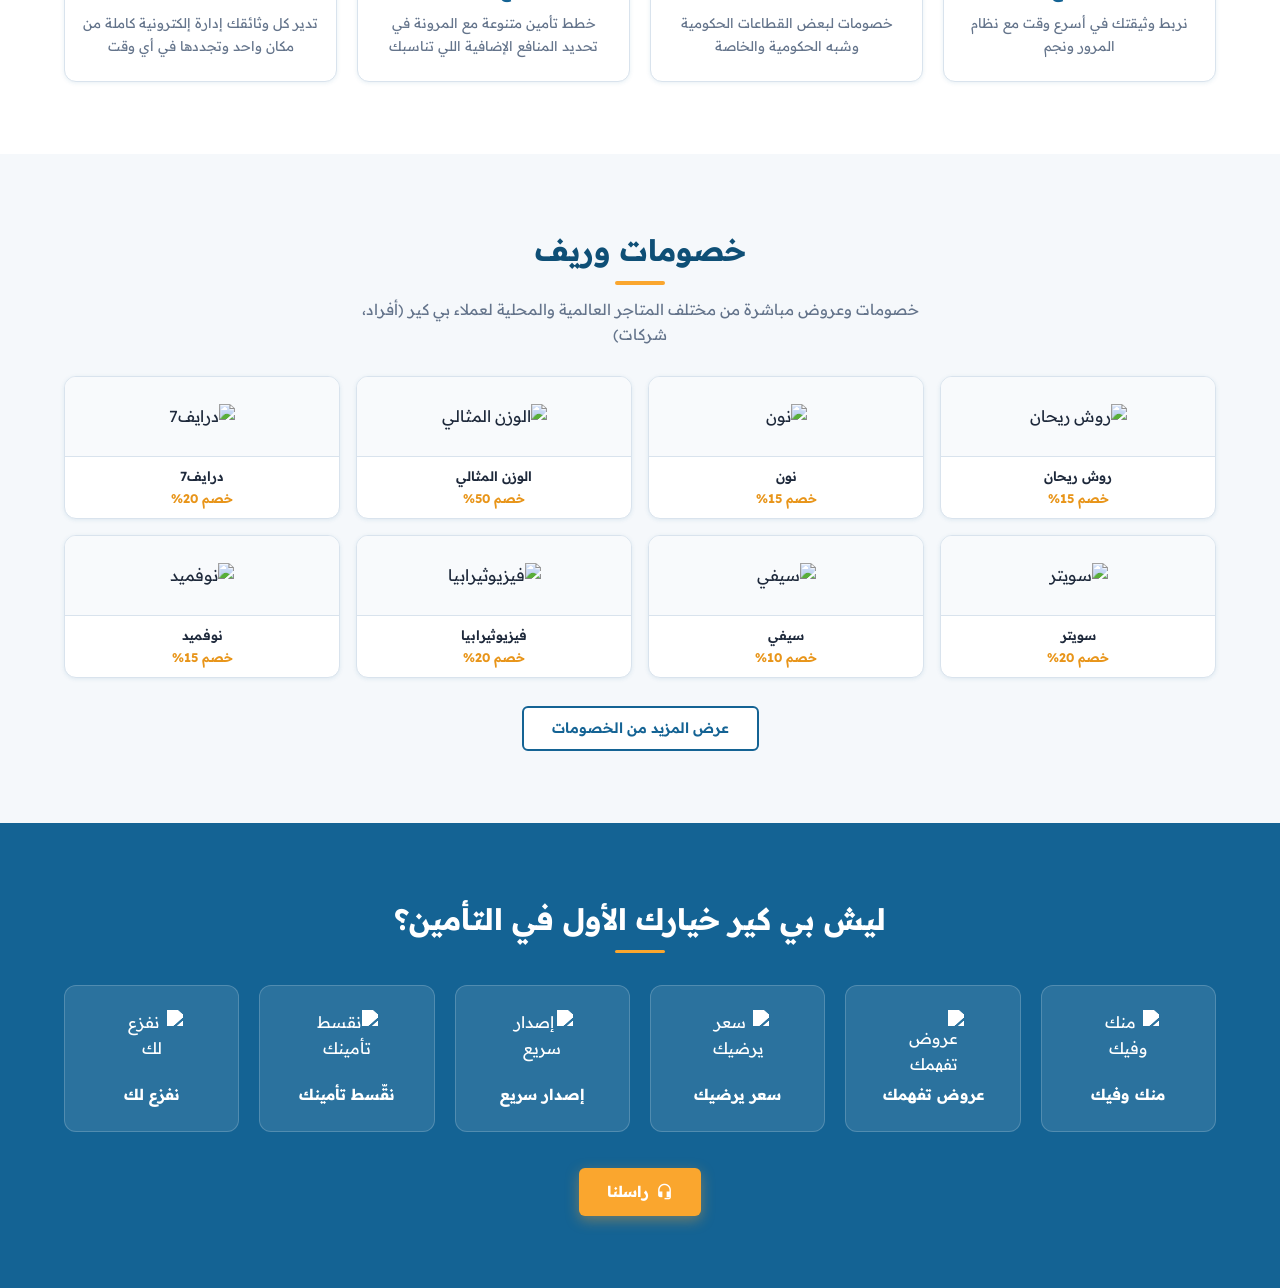
==== commit 100bcb68: "remove: customs notice text and its CSS/JS references" ====
--- a/index.html
+++ b/index.html
@@ -151,10 +151,6 @@
                      class="form-input" placeholder="الرقم الجمركي"
                      maxlength="19" inputmode="numeric" />
               <div class="field-error" id="customs-error"></div>
-            </div>
-            <div class="customs-notice" id="customs-notice">
-              <span class="material-icons">warning</span>
-              <span>تأكد من صحة الرقم الجمركي وسنة الصنع — البطاقة الجمركية تخضع للتحقق</span>
             </div>
           </div>
 
--- a/css/style.css
+++ b/css/style.css
@@ -468,19 +468,6 @@
 .captcha-refresh:hover{background:var(--gray-100);transform:rotate(180deg)}
 .captcha-refresh .material-icons{font-size:1.2rem}
 
-/* ─── إشعار بطاقة جمركية ────────────────────────── */
-.customs-notice {
-  grid-column: 1 / -1;
-  display: flex; align-items: center; gap: .35rem;
-  padding: .45rem .65rem;
-  background: #fdecea;
-  border: 1px solid #e53935;
-  border-radius: var(--r-sm);
-  font-size: .76rem; font-weight: 600;
-  color: #e53935;
-  line-height: 1.4;
-}
-.customs-notice .material-icons { font-size: .95rem; flex-shrink: 0; }
 
 .captcha-input-field{
   border:none!important;box-shadow:none!important;
